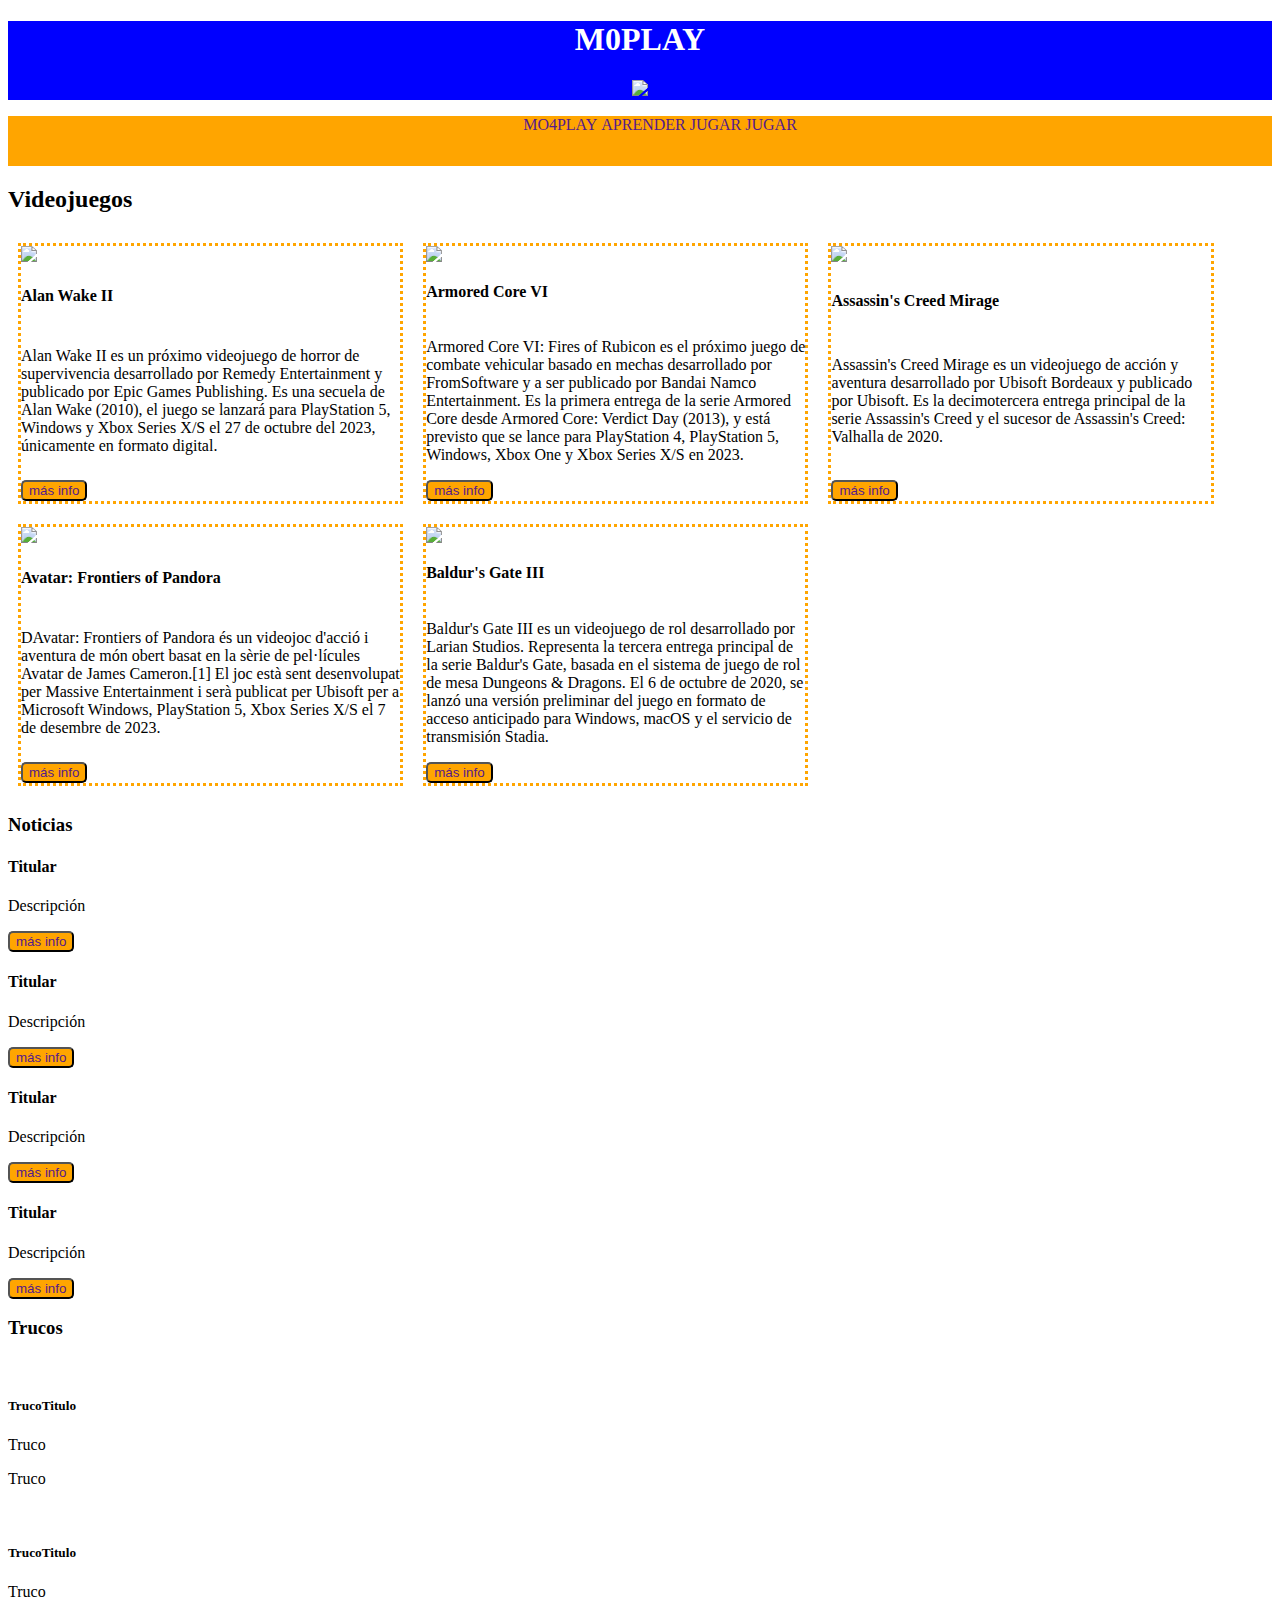
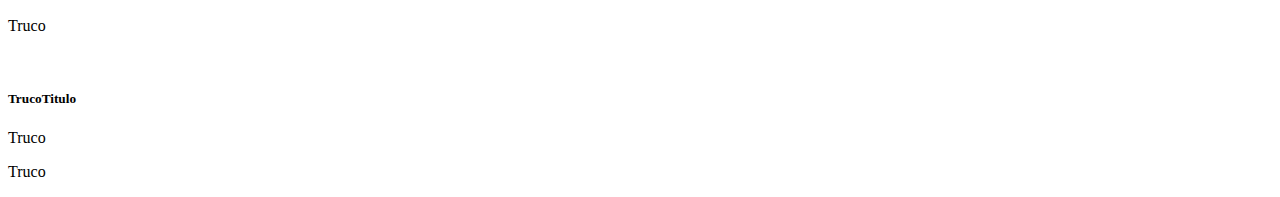
==== index.html @ b1f85876 "CSS second version added" ====
<!DOCTYPE html>
<html>
    <head>
        <link rel="stylesheet" href="estilos.css">
    </head>
    <body>
        <header>
            <h1>M0PLAY</h1>
            <img src="Imatges/M04PLAY logo.png">
        </header>
        <nav>
            <ul>
                <li><a href="">MO4PLAY</a></li>
                <li><a href="">APRENDER</a></li>
                <li><a href="">JUGAR</a></li>
                <li><a href="">JUGAR</a></li>
            </ul>
        </nav>
        
        <div>
            <h2>Videojuegos</h2>
            <div id="ContenedorVD">
                <div id="videojuego">
                    <img class="VD" src="Imatges/Alan Wake II.jpg" id="imgVD">
                    <h4 class="VD">Alan Wake II</h4>
                    <p class="VD">Alan Wake II es un próximo videojuego de horror de supervivencia desarrollado por Remedy Entertainment y publicado por Epic Games Publishing. Es una secuela de Alan Wake (2010), el juego se lanzará para PlayStation 5, Windows y Xbox Series X/S el 27 de octubre del 2023, únicamente en formato digital.</p>
                    <button><a href="">más info</a></button>
                </div>
                <div id="videojuego">
                    <img class="VD" src="Imatges/Armored Core VI.jpg" id="imgVD">
                    <h4 class="VD">Armored Core VI</h4>
                    <p class="VD">Armored Core VI: Fires of Rubicon es el próximo juego de combate vehicular basado en mechas desarrollado por FromSoftware y a ser publicado por Bandai Namco Entertainment. Es la primera entrega de la serie Armored Core desde Armored Core: Verdict Day (2013), y está previsto que se lance para PlayStation 4, PlayStation 5, Windows, Xbox One y Xbox Series X/S en 2023.</p>
                    <button><a href="">más info</a></button>
                </div>
                <div id="videojuego">
                    <img class="VD"src="Imatges/Assassin's Creed Mirage.png" id="imgVD">
                    <h4 class="VD">Assassin's Creed Mirage</h4>
                    <p class="VD">Assassin's Creed Mirage es un videojuego de acción y aventura desarrollado por Ubisoft Bordeaux y publicado por Ubisoft. Es la decimotercera entrega principal de la serie Assassin's Creed y el sucesor de Assassin's Creed: Valhalla de 2020.</p>
                    <button><a href="">más info</a></button>
                </div>
                <div id="videojuego">
                    <img class="VD" src="Imatges/Avatar: Frontiers of Pandora.png" id="imgVD">
                    <h4 class="VD">Avatar: Frontiers of Pandora</h4>
                    <p class="VD">DAvatar: Frontiers of Pandora és un videojoc d'acció i aventura de món obert basat en la sèrie de pel·lícules Avatar de James Cameron.[1] El joc està sent desenvolupat per Massive Entertainment i serà publicat per Ubisoft per a Microsoft Windows, PlayStation 5, Xbox Series X/S el 7 de desembre de 2023.</p>
                    <button><a href="">más info</a></button>
                </div>
                <div id="videojuego">
                    <img class="VD" src="Imatges/Baldur's Gate III.jpg" id="imgVD">
                    <h4 class="VD">Baldur's Gate III</h4>
                    <p class="VD">Baldur's Gate III es un videojuego de rol desarrollado por Larian Studios. Representa la tercera entrega principal de la serie Baldur's Gate, basada en el sistema de juego de rol de mesa Dungeons & Dragons. El 6 de octubre de 2020, se lanzó una versión preliminar del juego en formato de acceso anticipado para Windows, macOS y el servicio de transmisión Stadia.</p>
                    <button><a href="">más info</a></button>
                </div>
            </div>
        </div>
        
        <section>
            <h3>Noticias</h3>
            <div id="contenedorNT">
                <div>
                    <h4>Titular</h4>
                    <p>Descripción</p>
                    <button><a href="">más info</a></button>
                    <img src="">
                </div>
                <div>
                    <h4>Titular</h4>
                    <p>Descripción</p>
                    <button><a href="">más info</a></button>
                    <img src="">
                </div>
                <div>
                    <h4>Titular</h4>
                    <p>Descripción</p>
                    <button><a href="">más info</a></button>
                    <img src="">
                </div>
                <div>
                    <h4>Titular</h4>
                    <p>Descripción</p>
                    <button><a href="">más info</a></button>
                    <img src="">
                </div>
            </div>
        </section>
        <aside>
            <h3>Trucos</h3>
            <br>
            <h5>TrucoTitulo</h5>
            <p>Truco</p>
            <p>Truco</p>
            <br>
            <h5>TrucoTitulo</h5>
            <p>Truco</p>
            <p>Truco</p>
            <br>
            <h5>TrucoTitulo</h5>
            <p>Truco</p>
            <p>Truco</p>
        </aside>
    </body>
</html>
---- estilos.css ----
header{
    color: white;
    background-color: blue;
    width: 100%;
    text-align: center;
}
nav {
    text-align: center;
    color: black;
    background-color: orange;
    height: 50px;
}

nav li {
    list-style-type: none;
    display: inline;

}
#ContenedorVD {
    display: flex;
    flex-direction: row;
    width: 100%;
    flex-wrap: wrap;
}

#videojuego{
    width: 30%;
    border-color: orange;
    border-style: dotted;
    margin: 10px;
    display: flex;
    flex-wrap: wrap;
}
#imgVD{
    width: 100%;
}
button{
    background-color: orange;
    align-self: flex-end;
    border-radius: 5px;
}
a{
    text-decoration: none;
}
.VD{
    width: 100%;
}
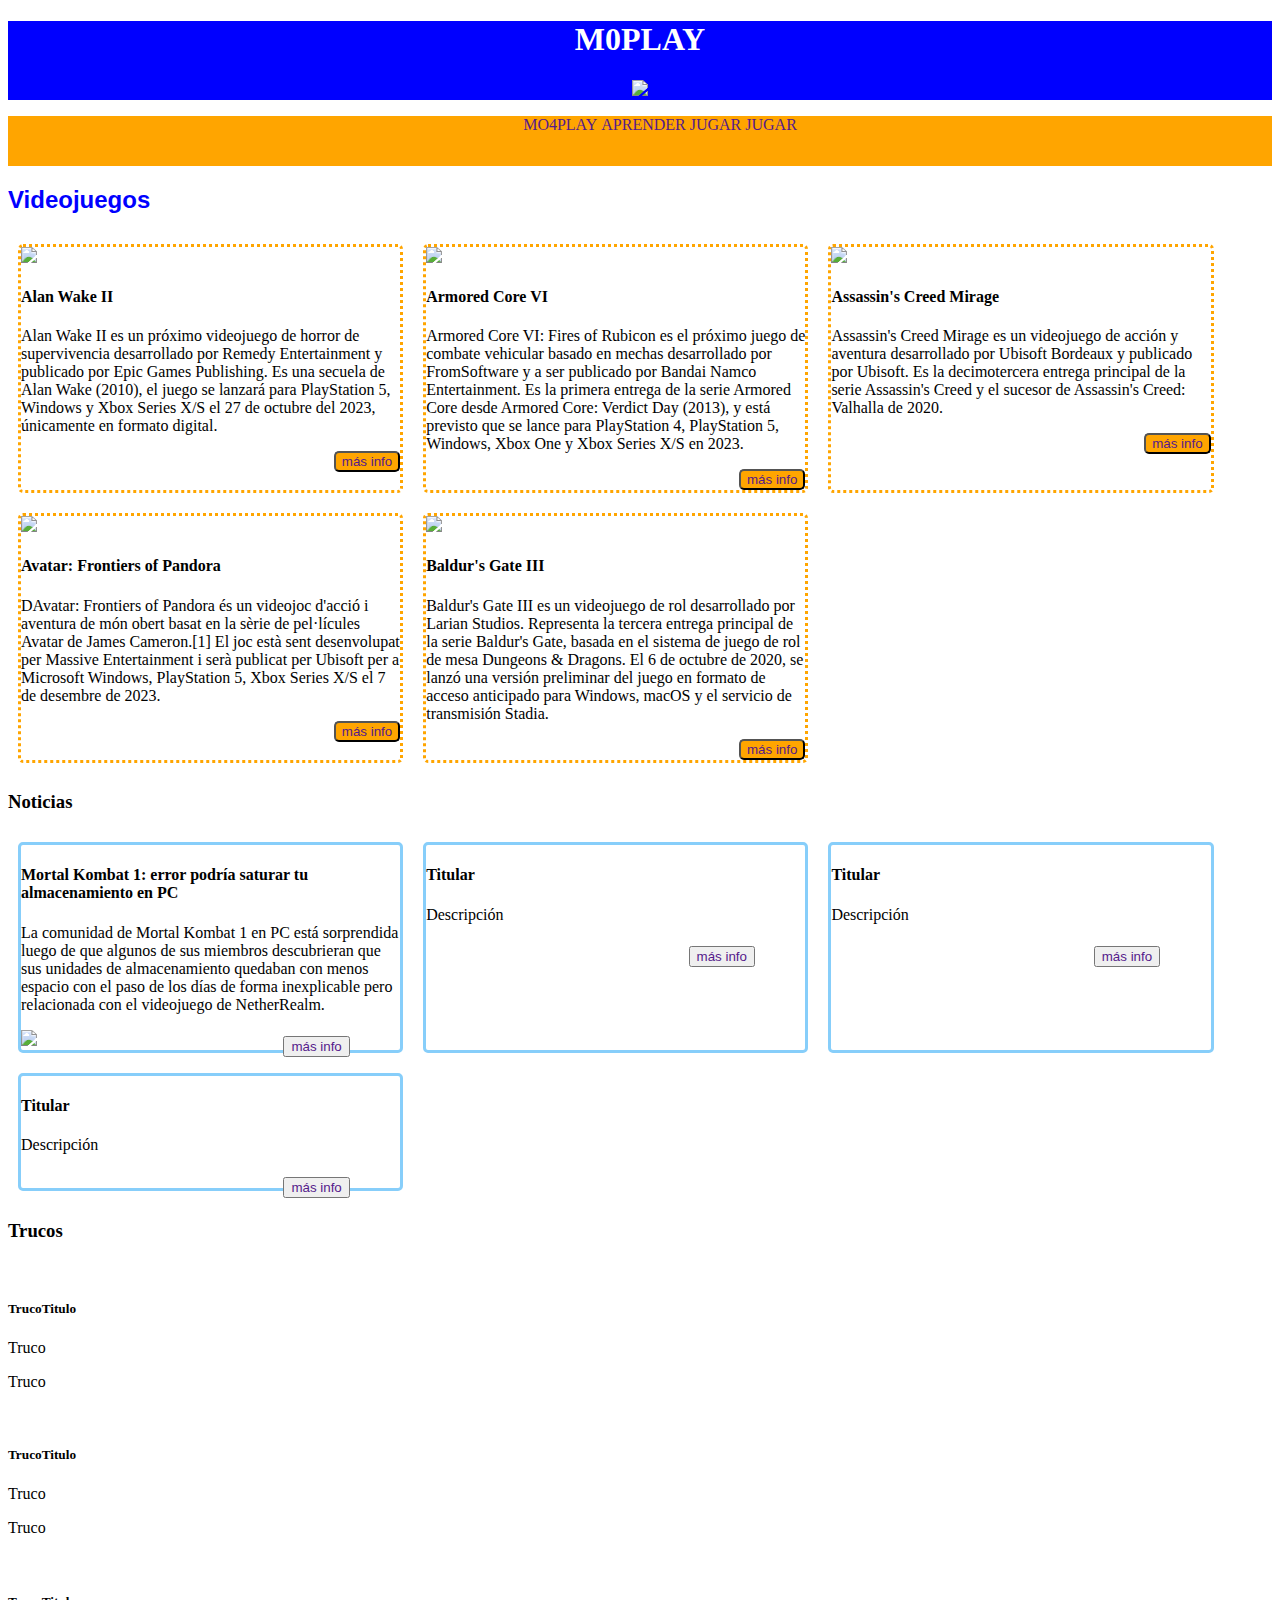
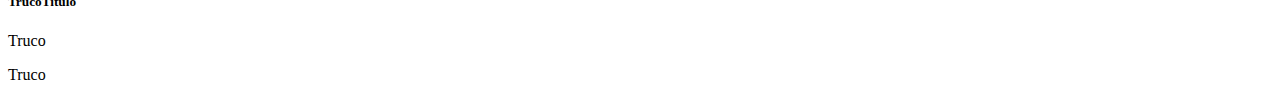
==== commit a5a5ae39: "titulars first version added" ====
--- a/index.html
+++ b/index.html
@@ -18,67 +18,70 @@
         </nav>
         
         <div>
-            <h2>Videojuegos</h2>
+            <h2 id="TituloVD">Videojuegos</h2>
             <div id="ContenedorVD">
-                <div id="videojuego">
+                <div class="videojuego">
                     <img class="VD" src="Imatges/Alan Wake II.jpg" id="imgVD">
                     <h4 class="VD">Alan Wake II</h4>
                     <p class="VD">Alan Wake II es un próximo videojuego de horror de supervivencia desarrollado por Remedy Entertainment y publicado por Epic Games Publishing. Es una secuela de Alan Wake (2010), el juego se lanzará para PlayStation 5, Windows y Xbox Series X/S el 27 de octubre del 2023, únicamente en formato digital.</p>
-                    <button><a href="">más info</a></button>
+                    <button id="BotonVD"><a href="">más info</a></button>
                 </div>
-                <div id="videojuego">
+                <div class="videojuego">
                     <img class="VD" src="Imatges/Armored Core VI.jpg" id="imgVD">
                     <h4 class="VD">Armored Core VI</h4>
                     <p class="VD">Armored Core VI: Fires of Rubicon es el próximo juego de combate vehicular basado en mechas desarrollado por FromSoftware y a ser publicado por Bandai Namco Entertainment. Es la primera entrega de la serie Armored Core desde Armored Core: Verdict Day (2013), y está previsto que se lance para PlayStation 4, PlayStation 5, Windows, Xbox One y Xbox Series X/S en 2023.</p>
-                    <button><a href="">más info</a></button>
+                    <button id="BotonVD"><a href="">más info</a></button>
                 </div>
-                <div id="videojuego">
+                <div class="videojuego">
                     <img class="VD"src="Imatges/Assassin's Creed Mirage.png" id="imgVD">
                     <h4 class="VD">Assassin's Creed Mirage</h4>
                     <p class="VD">Assassin's Creed Mirage es un videojuego de acción y aventura desarrollado por Ubisoft Bordeaux y publicado por Ubisoft. Es la decimotercera entrega principal de la serie Assassin's Creed y el sucesor de Assassin's Creed: Valhalla de 2020.</p>
-                    <button><a href="">más info</a></button>
+                    <button id="BotonVD"><a href="">más info</a></button>
                 </div>
-                <div id="videojuego">
-                    <img class="VD" src="Imatges/Avatar: Frontiers of Pandora.png" id="imgVD">
+                <div class="videojuego">
+                    <img class="VD" src="Imatges/Avatar_-Frontiers-of-Pandora.png" id="imgVD">
                     <h4 class="VD">Avatar: Frontiers of Pandora</h4>
                     <p class="VD">DAvatar: Frontiers of Pandora és un videojoc d'acció i aventura de món obert basat en la sèrie de pel·lícules Avatar de James Cameron.[1] El joc està sent desenvolupat per Massive Entertainment i serà publicat per Ubisoft per a Microsoft Windows, PlayStation 5, Xbox Series X/S el 7 de desembre de 2023.</p>
-                    <button><a href="">más info</a></button>
+                    <button id="BotonVD"><a href="">más info</a></button>
                 </div>
-                <div id="videojuego">
+                <div class="videojuego">
                     <img class="VD" src="Imatges/Baldur's Gate III.jpg" id="imgVD">
                     <h4 class="VD">Baldur's Gate III</h4>
                     <p class="VD">Baldur's Gate III es un videojuego de rol desarrollado por Larian Studios. Representa la tercera entrega principal de la serie Baldur's Gate, basada en el sistema de juego de rol de mesa Dungeons & Dragons. El 6 de octubre de 2020, se lanzó una versión preliminar del juego en formato de acceso anticipado para Windows, macOS y el servicio de transmisión Stadia.</p>
-                    <button><a href="">más info</a></button>
+                    <button id="BotonVD"><a href="">más info</a></button>
                 </div>
             </div>
         </div>
         
-        <section>
+        <section id="noticias">
             <h3>Noticias</h3>
             <div id="contenedorNT">
-                <div>
+                <div class="noticia">
+                    <h4>Mortal Kombat 1: error podría saturar tu almacenamiento en PC</h4>
+                    <p>La comunidad de Mortal Kombat 1 en PC está sorprendida luego de que algunos de sus miembros descubrieran que sus unidades de almacenamiento quedaban con menos espacio con el paso de los días de forma inexplicable pero relacionada con el videojuego de NetherRealm.</p>
+                    <button class="BotonNT"><a href="">más info</a></button>
+                    <div class="img_buttonNT">
+                        <img class="imgNT" src="Imatges/Noticia Mortal Kombat1.png" >
+                        
+                    </div>
+                </div>
+                <div class="noticia">
                     <h4>Titular</h4>
                     <p>Descripción</p>
-                    <button><a href="">más info</a></button>
-                    <img src="">
+                    <button class="BotonNT"><a href="">más info</a></button>
+                    <img src="" class="imgNT">
                 </div>
-                <div>
+                <div class="noticia">
                     <h4>Titular</h4>
                     <p>Descripción</p>
-                    <button><a href="">más info</a></button>
-                    <img src="">
+                    <button class="BotonNT"><a href="">más info</a></button>
+                    <img src="" class="imgNT">
                 </div>
-                <div>
+                <div class="noticia">
                     <h4>Titular</h4>
                     <p>Descripción</p>
-                    <button><a href="">más info</a></button>
-                    <img src="">
-                </div>
-                <div>
-                    <h4>Titular</h4>
-                    <p>Descripción</p>
-                    <button><a href="">más info</a></button>
-                    <img src="">
+                    <button class="BotonNT"><a href="">más info</a></button>
+                    <img src="" class="imgNT">
                 </div>
             </div>
         </section>
--- a/estilos.css
+++ b/estilos.css
@@ -11,6 +11,8 @@
     height: 50px;
 }
 
+@import url('https://fonts.googleapis.com/css2?family=Kanit:wght@100&family=Maven+Pro:wght@400;700&display=swap&#39;');
+@import url('https://fonts.googleapis.com/css2?family=Kanit:wght@100;400&family=Maven+Pro:wght@400;700&display=swap&#39;');
 nav li {
     list-style-type: none;
     display: inline;
@@ -22,26 +24,57 @@
     width: 100%;
     flex-wrap: wrap;
 }
+#TituloVD{
+    font-family: Arial, Helvetica, sans-serif;
+    color: blue;
+}
 
-#videojuego{
+.videojuego{
     width: 30%;
     border-color: orange;
     border-style: dotted;
+    border-radius: 5px;
     margin: 10px;
-    display: flex;
-    flex-wrap: wrap;
 }
 #imgVD{
     width: 100%;
 }
-button{
+#BotonVD{
     background-color: orange;
     align-self: flex-end;
     border-radius: 5px;
+    float: right;
+    margin-bottom: 0%;
 }
 a{
     text-decoration: none;
 }
 .VD{
     width: 100%;
-}+}
+
+#contenedorNT {
+    display: flex;
+    flex-wrap: wrap;
+    width: 100%;
+}
+
+.noticia{
+    width: 30%;
+    border-color: lightskyblue;
+    border-style: solid;
+    border-radius: 5px;
+    margin: 10px;
+}
+.img_buttonNT{
+}
+.imgNT{
+    width: 100%;
+    top: -10%;
+}
+.BotonNT{
+    position: absolute;
+    margin-top: 0.5%;
+    margin-left: 20.5%;
+}
+
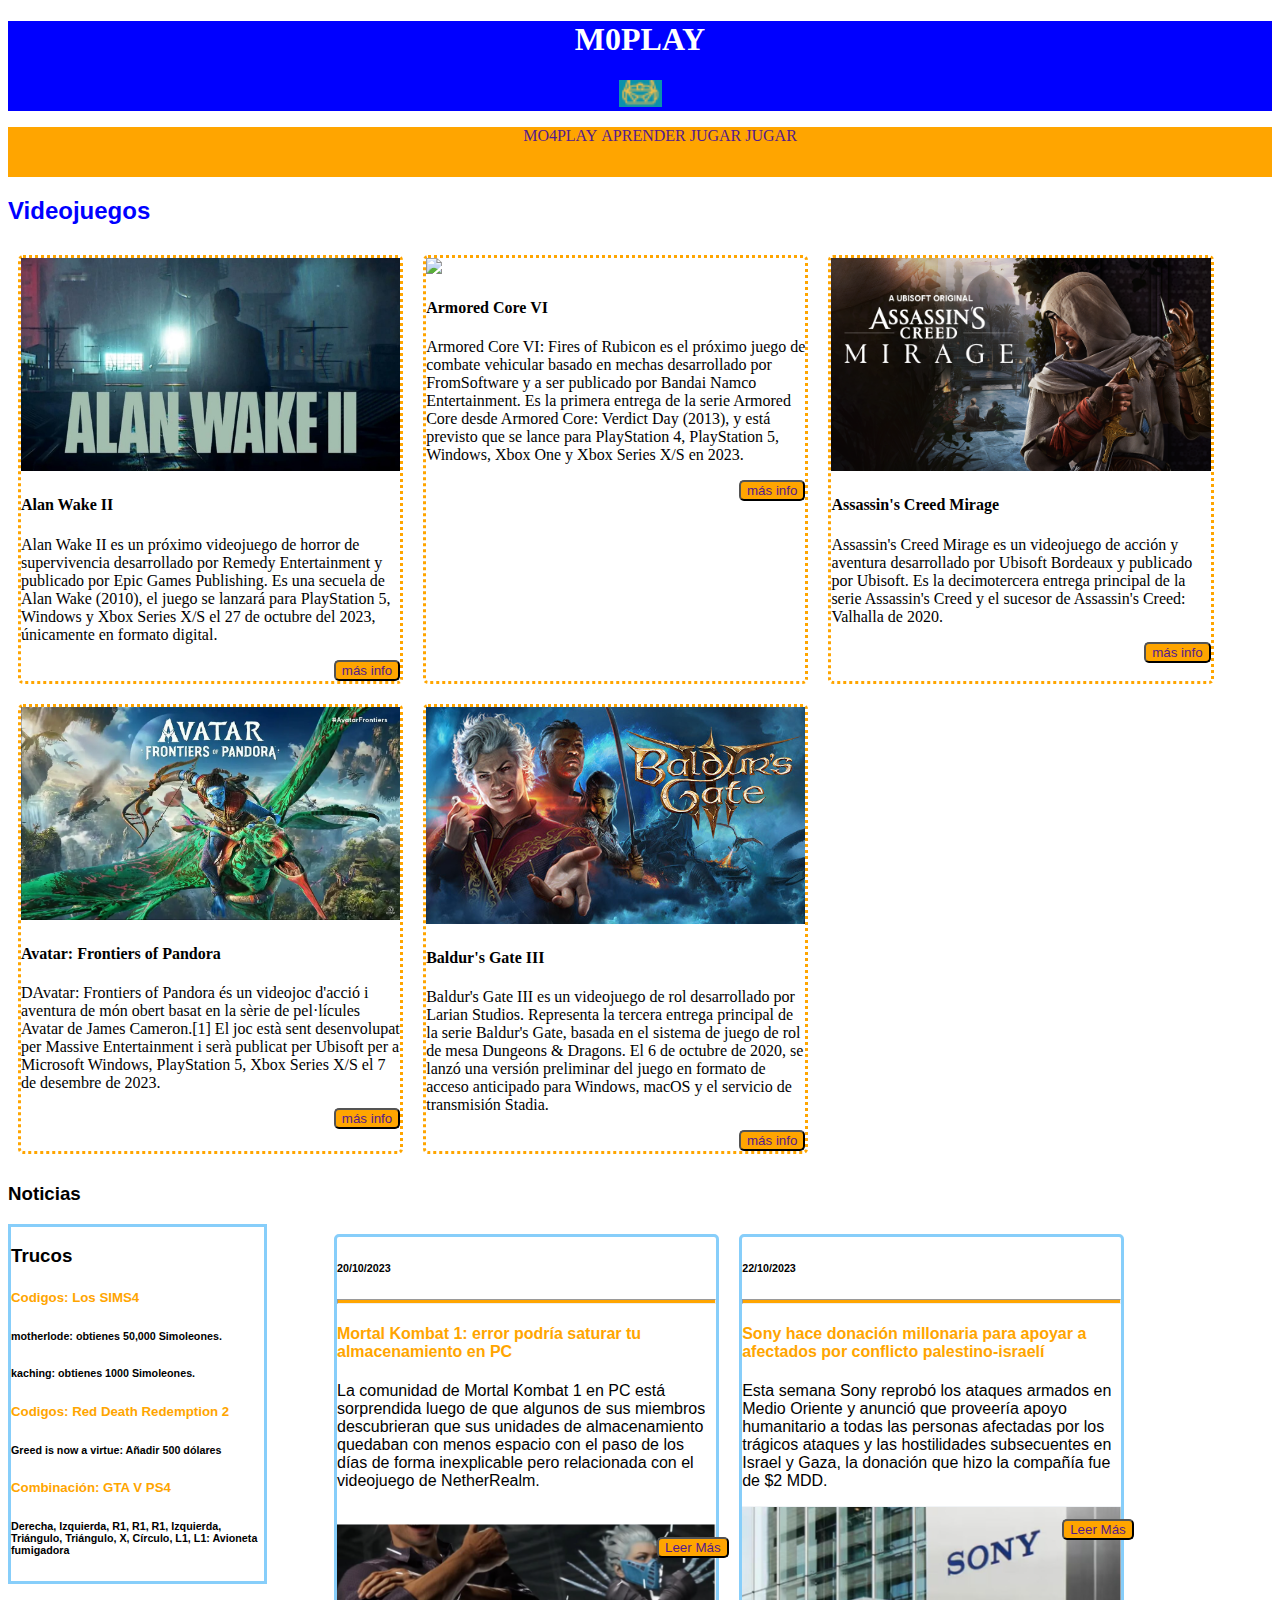
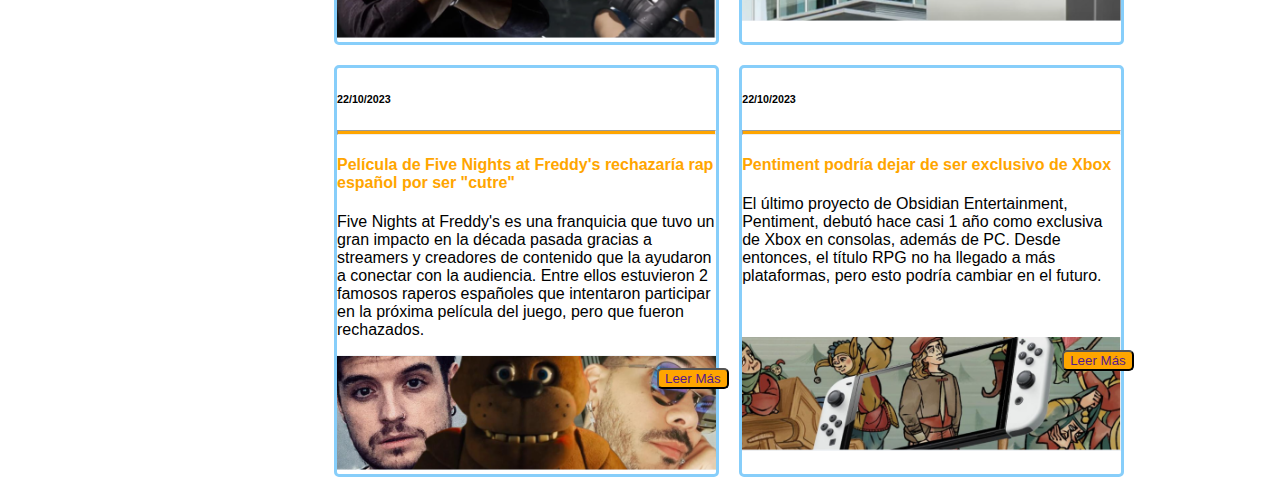
==== commit 28ca9d83: "Titulars and trick ended" ====
--- a/index.html
+++ b/index.html
@@ -57,48 +57,53 @@
             <h3>Noticias</h3>
             <div id="contenedorNT">
                 <div class="noticia">
-                    <h4>Mortal Kombat 1: error podría saturar tu almacenamiento en PC</h4>
+                    <h6>20/10/2023</h6>
+                    <hr>
+                    <h4 class="noticiatitulo">Mortal Kombat 1: error podría saturar tu almacenamiento en PC</h4>
                     <p>La comunidad de Mortal Kombat 1 en PC está sorprendida luego de que algunos de sus miembros descubrieran que sus unidades de almacenamiento quedaban con menos espacio con el paso de los días de forma inexplicable pero relacionada con el videojuego de NetherRealm.</p>
-                    <button class="BotonNT"><a href="">más info</a></button>
+                    <br>
+                    <button class="BotonNT"><a href="">Leer Más</a></button>
                     <div class="img_buttonNT">
-                        <img class="imgNT" src="Imatges/Noticia Mortal Kombat1.png" >
-                        
+                        <img class="imgNT" src="Imatges/Noticia Mortal Kombat1.png">
                     </div>
                 </div>
                 <div class="noticia">
-                    <h4>Titular</h4>
-                    <p>Descripción</p>
-                    <button class="BotonNT"><a href="">más info</a></button>
-                    <img src="" class="imgNT">
+                    <h6>22/10/2023</h6>
+                    <hr>
+                    <h4 class="noticiatitulo">Sony hace donación millonaria para apoyar a afectados por conflicto palestino-israelí</h4>
+                    <p>Esta semana Sony reprobó los ataques armados en Medio Oriente y anunció que proveería apoyo humanitario a todas las personas afectadas por los trágicos ataques y las hostilidades subsecuentes en Israel y Gaza, la donación que hizo la compañía fue de $2 MDD.</p>
+                    <button class="BotonNT"><a href="">Leer Más</a></button>
+                    <img src="Imatges/Noticia Sony.PNG" class="imgNT">
                 </div>
                 <div class="noticia">
-                    <h4>Titular</h4>
-                    <p>Descripción</p>
-                    <button class="BotonNT"><a href="">más info</a></button>
-                    <img src="" class="imgNT">
+                    <h6>22/10/2023</h6>
+                    <hr>
+                    <h4 class="noticiatitulo">Película de Five Nights at Freddy's rechazaría rap español por ser "cutre"</h4>
+                    <p>Five Nights at Freddy's es una franquicia que tuvo un gran impacto en la década pasada gracias a streamers y creadores de contenido que la ayudaron a conectar con la audiencia. Entre ellos estuvieron 2 famosos raperos españoles que intentaron participar en la próxima película del juego, pero que fueron rechazados.</p>
+                    <button class="BotonNT"><a href="">Leer Más</a></button>
+                    <img src="Imatges/Noticia FNAF.PNG" class="imgNT">
                 </div>
                 <div class="noticia">
-                    <h4>Titular</h4>
-                    <p>Descripción</p>
-                    <button class="BotonNT"><a href="">más info</a></button>
-                    <img src="" class="imgNT">
+                    <h6>22/10/2023</h6>
+                    <hr>
+                    <h4 class="noticiatitulo">Pentiment podría dejar de ser exclusivo de Xbox</h4>
+                    <p>El último proyecto de Obsidian Entertainment, Pentiment, debutó hace casi 1 año como exclusiva de Xbox en consolas, además de PC. Desde entonces, el título RPG no ha llegado a más plataformas, pero esto podría cambiar en el futuro.</p>
+                    <br>
+                    <br>
+                    <button class="BotonNT"><a href="">Leer Más</a></button>
+                    <img src="Imatges/Noticia Pentiment.PNG" class="imgNT">
                 </div>
             </div>
         </section>
         <aside>
             <h3>Trucos</h3>
-            <br>
-            <h5>TrucoTitulo</h5>
-            <p>Truco</p>
-            <p>Truco</p>
-            <br>
-            <h5>TrucoTitulo</h5>
-            <p>Truco</p>
-            <p>Truco</p>
-            <br>
-            <h5>TrucoTitulo</h5>
-            <p>Truco</p>
-            <p>Truco</p>
+            <h5 class="trucotitulo">Codigos: Los SIMS4</h5>
+            <h6>motherlode: obtienes 50,000 Simoleones.</h6>
+            <h6>kaching: obtienes 1000 Simoleones.</h6>
+            <h5 class="trucotitulo">Codigos: Red Death Redemption 2</h5>
+            <h6>Greed is now a virtue: Añadir 500 dólares</h6>
+            <h5 class="trucotitulo">Combinación: GTA V PS4</h5>
+            <h6>Derecha, Izquierda, R1, R1, R1, Izquierda, Triángulo, Triángulo, X, Círculo, L1, L1: Avioneta fumigadora</h6>
         </aside>
     </body>
 </html>--- a/estilos.css
+++ b/estilos.css
@@ -52,21 +52,25 @@
 .VD{
     width: 100%;
 }
-
+#noticias{
+    font-family: Arial, Helvetica, sans-serif;
+}
 #contenedorNT {
     display: flex;
+    flex-direction: row;
+    width: 75%;
     flex-wrap: wrap;
-    width: 100%;
+    float: right;
 }
-
 .noticia{
-    width: 30%;
+    width: 40%;
     border-color: lightskyblue;
     border-style: solid;
     border-radius: 5px;
     margin: 10px;
 }
-.img_buttonNT{
+.noticiatitulo{
+    color: orange;
 }
 .imgNT{
     width: 100%;
@@ -74,7 +78,23 @@
 }
 .BotonNT{
     position: absolute;
-    margin-top: 0.5%;
-    margin-left: 20.5%;
+    margin-top: 1%;
+    margin-left: 25%;
+    background-color: orange;
+    border-radius: 5px;
 }
-
+hr{
+    background-color: orange;
+    height: 3px;
+}
+aside{
+    float: left;
+    width: 20%;
+    border-color: lightskyblue;
+    border-style: solid;
+    font-family: Arial, Helvetica, sans-serif;
+}
+.trucotitulo{
+    font-family: Arial, Helvetica, sans-serif;
+    color: orange;
+}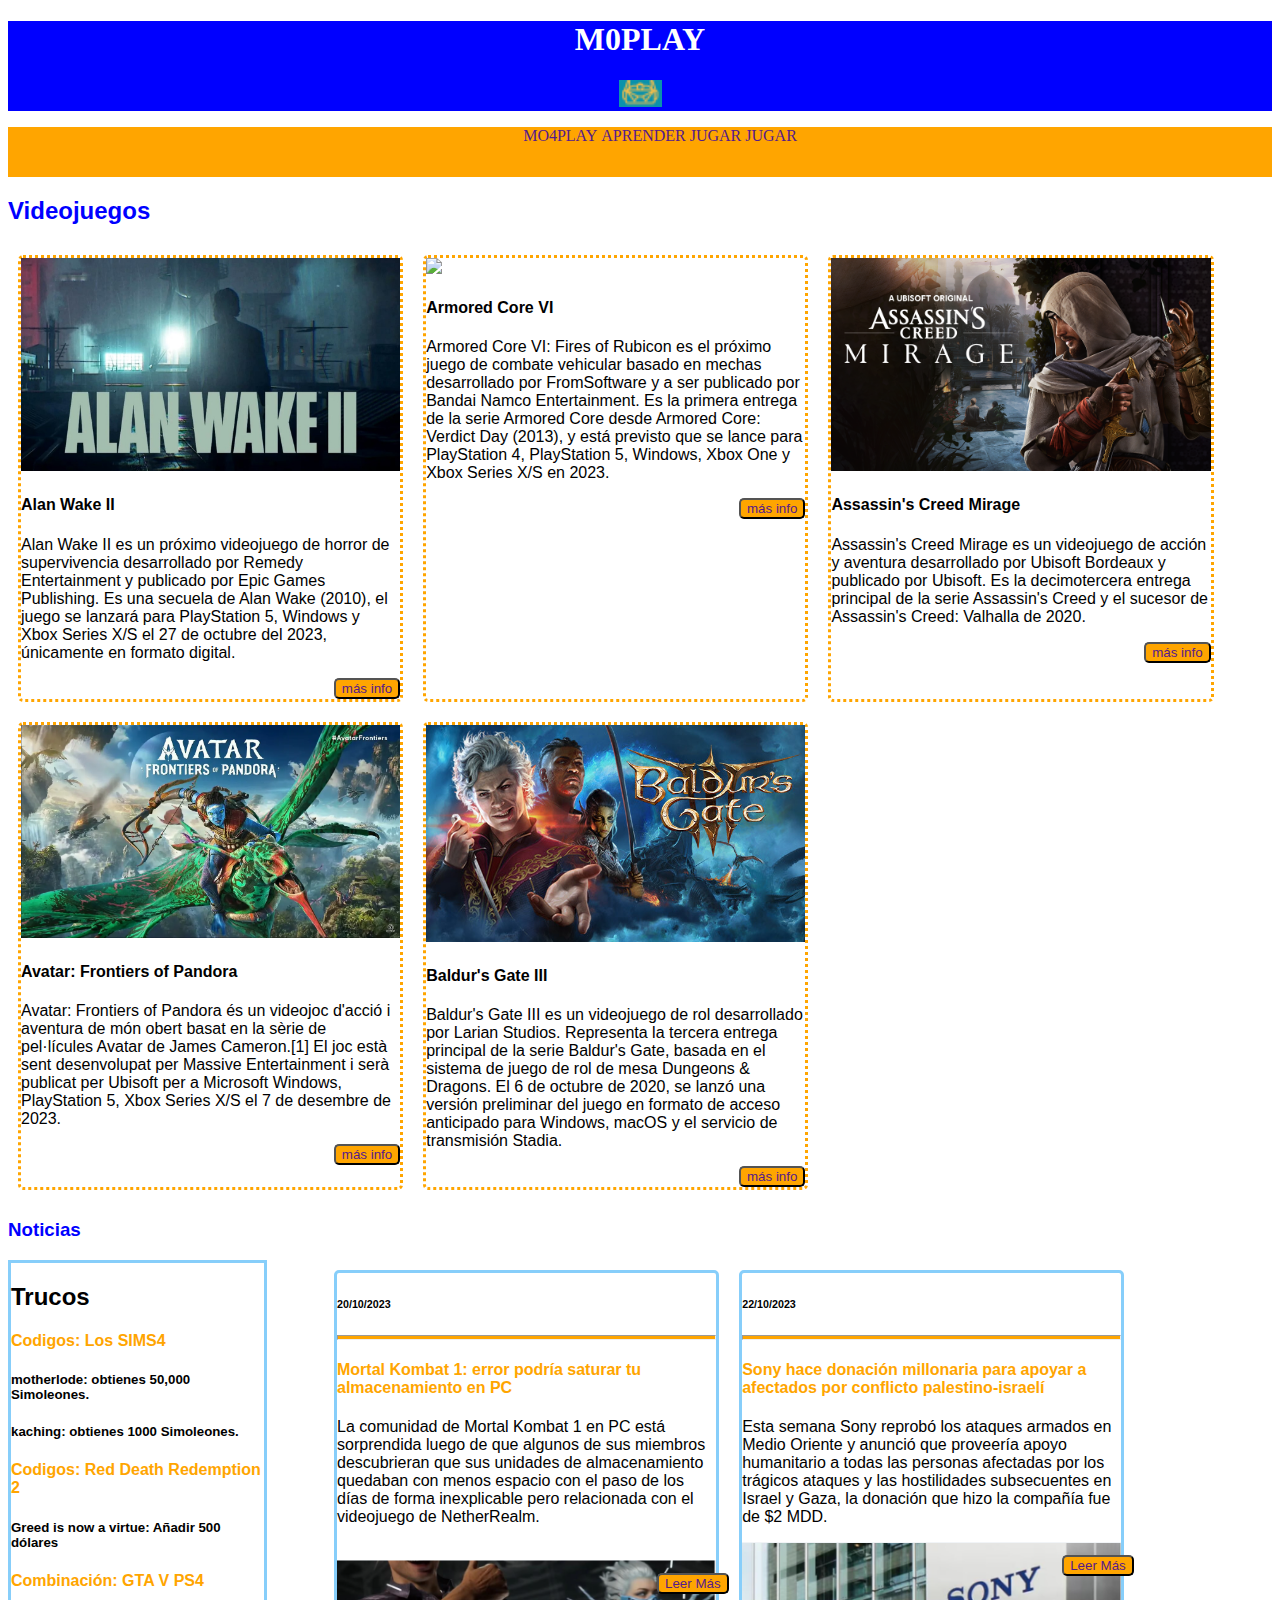
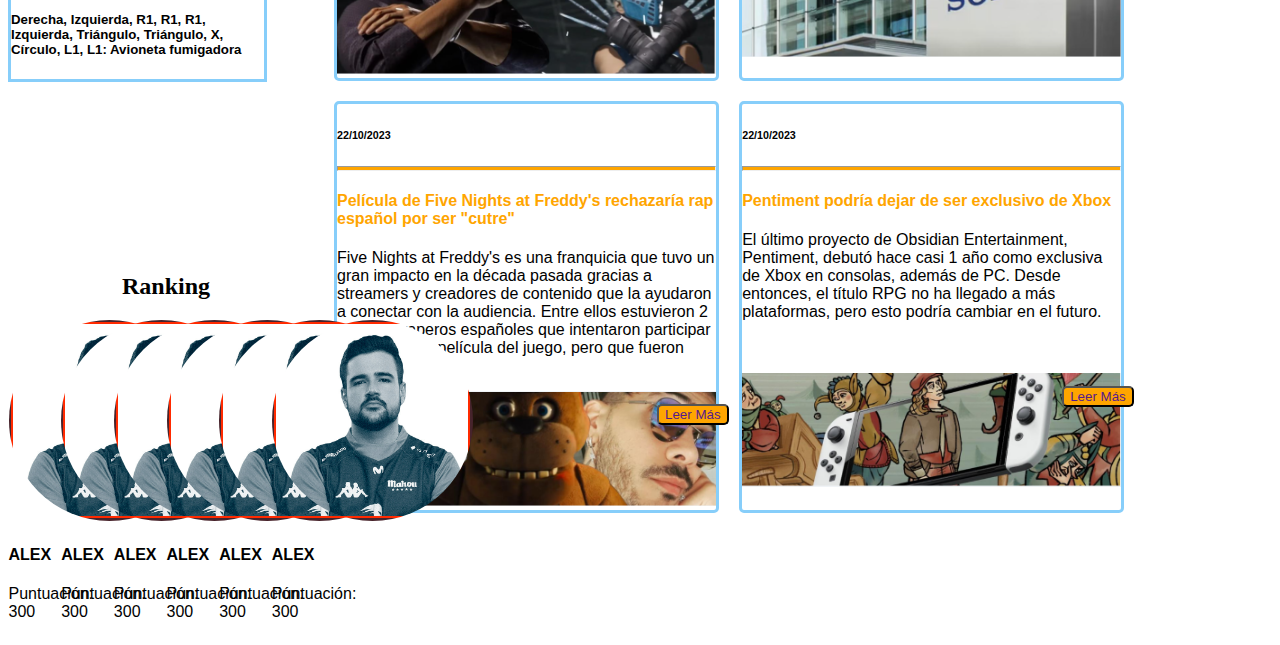
==== commit 4b6db12f: "Main page 95% completed" ====
--- a/index.html
+++ b/index.html
@@ -16,7 +16,6 @@
                 <li><a href="">JUGAR</a></li>
             </ul>
         </nav>
-        
         <div>
             <h2 id="TituloVD">Videojuegos</h2>
             <div id="ContenedorVD">
@@ -41,7 +40,7 @@
                 <div class="videojuego">
                     <img class="VD" src="Imatges/Avatar_-Frontiers-of-Pandora.png" id="imgVD">
                     <h4 class="VD">Avatar: Frontiers of Pandora</h4>
-                    <p class="VD">DAvatar: Frontiers of Pandora és un videojoc d'acció i aventura de món obert basat en la sèrie de pel·lícules Avatar de James Cameron.[1] El joc està sent desenvolupat per Massive Entertainment i serà publicat per Ubisoft per a Microsoft Windows, PlayStation 5, Xbox Series X/S el 7 de desembre de 2023.</p>
+                    <p class="VD">Avatar: Frontiers of Pandora és un videojoc d'acció i aventura de món obert basat en la sèrie de pel·lícules Avatar de James Cameron.[1] El joc està sent desenvolupat per Massive Entertainment i serà publicat per Ubisoft per a Microsoft Windows, PlayStation 5, Xbox Series X/S el 7 de desembre de 2023.</p>
                     <button id="BotonVD"><a href="">más info</a></button>
                 </div>
                 <div class="videojuego">
@@ -52,7 +51,6 @@
                 </div>
             </div>
         </div>
-        
         <section id="noticias">
             <h3>Noticias</h3>
             <div id="contenedorNT">
@@ -96,14 +94,47 @@
             </div>
         </section>
         <aside>
-            <h3>Trucos</h3>
-            <h5 class="trucotitulo">Codigos: Los SIMS4</h5>
-            <h6>motherlode: obtienes 50,000 Simoleones.</h6>
-            <h6>kaching: obtienes 1000 Simoleones.</h6>
-            <h5 class="trucotitulo">Codigos: Red Death Redemption 2</h5>
-            <h6>Greed is now a virtue: Añadir 500 dólares</h6>
-            <h5 class="trucotitulo">Combinación: GTA V PS4</h5>
-            <h6>Derecha, Izquierda, R1, R1, R1, Izquierda, Triángulo, Triángulo, X, Círculo, L1, L1: Avioneta fumigadora</h6>
+            <h2 id="c">Trucos</h2>
+            <h4 class="trucotitulo">Codigos: Los SIMS4</h4>
+            <h5>motherlode: obtienes 50,000 Simoleones.</h5>
+            <h5>kaching: obtienes 1000 Simoleones.</h5>
+            <h4 class="trucotitulo">Codigos: Red Death Redemption 2</h4>
+            <h5>Greed is now a virtue: Añadir 500 dólares</h5>
+            <h4 class="trucotitulo">Combinación: GTA V PS4</h4>
+            <h5>Derecha, Izquierda, R1, R1, R1, Izquierda, Triángulo, Triángulo, X, Círculo, L1, L1: Avioneta fumigadora</h5>
         </aside>
+        <h2 id="TituloRK">Ranking</h2>
+        <div id="contenedorRK">
+            <div class="jugador">
+                <img src="Imatges/ALEX.PNG" class="imgRK">
+                <h4 class="nombreJD">ALEX</h4>
+                <p>Puntuación: 300</p>
+            </div>
+            <div class="jugador">
+                <img src="Imatges/ALEX.PNG" class="imgRK">
+                <h4 class="nombreJD">ALEX</h4>
+                <p>Puntuación: 300</p>
+            </div>
+            <div class="jugador">
+                <img src="Imatges/ALEX.PNG" class="imgRK">
+                <h4 class="nombreJD">ALEX</h4>
+                <p>Puntuación: 300</p>
+            </div>
+            <div class="jugador">
+                <img src="Imatges/ALEX.PNG" class="imgRK">
+                <h4 class="nombreJD">ALEX</h4>
+                <p>Puntuación: 300</p>
+            </div>
+            <div class="jugador">
+                <img src="Imatges/ALEX.PNG" class="imgRK">
+                <h4 class="nombreJD">ALEX</h4>
+                <p>Puntuación: 300</p>
+            </div>
+            <div class="jugador">
+                <img src="Imatges/ALEX.PNG" class="imgRK">
+                <h4 class="nombreJD">ALEX</h4>
+                <p>Puntuación: 300</p>
+            </div>
+        </div>
     </body>
 </html>--- a/estilos.css
+++ b/estilos.css
@@ -23,6 +23,7 @@
     flex-direction: row;
     width: 100%;
     flex-wrap: wrap;
+    font-family:'Franklin Gothic Medium', 'Arial Narrow', Arial, sans-serif
 }
 #TituloVD{
     font-family: Arial, Helvetica, sans-serif;
@@ -53,7 +54,8 @@
     width: 100%;
 }
 #noticias{
-    font-family: Arial, Helvetica, sans-serif;
+    font-family: 'Franklin Gothic Medium', 'Arial Narrow', Arial, sans-serif;
+    color: blue;
 }
 #contenedorNT {
     display: flex;
@@ -68,6 +70,7 @@
     border-style: solid;
     border-radius: 5px;
     margin: 10px;
+    color:black
 }
 .noticiatitulo{
     color: orange;
@@ -92,9 +95,32 @@
     width: 20%;
     border-color: lightskyblue;
     border-style: solid;
-    font-family: Arial, Helvetica, sans-serif;
+    font-family:'Franklin Gothic Medium', 'Arial Narrow', Arial, sans-serif
+}
+#tituloTR{
+    color: blue;
 }
 .trucotitulo{
     font-family: Arial, Helvetica, sans-serif;
     color: orange;
+}
+#TituloRK{
+    margin-top: 50%;
+    text-align: center;
+}
+#contenedorRK{
+    display: inline;
+    font-family: 'Franklin Gothic Medium', 'Arial Narrow', Arial, sans-serif;
+    display: flex;
+    flex-direction: row;
+    justify-content: space-around;
+    text-align: center;
+}
+.jugador{
+    padding-right: 10%;
+    width: 20px;
+    text-align: center;
+}
+.imgRK{
+    border-radius: 50%;
 }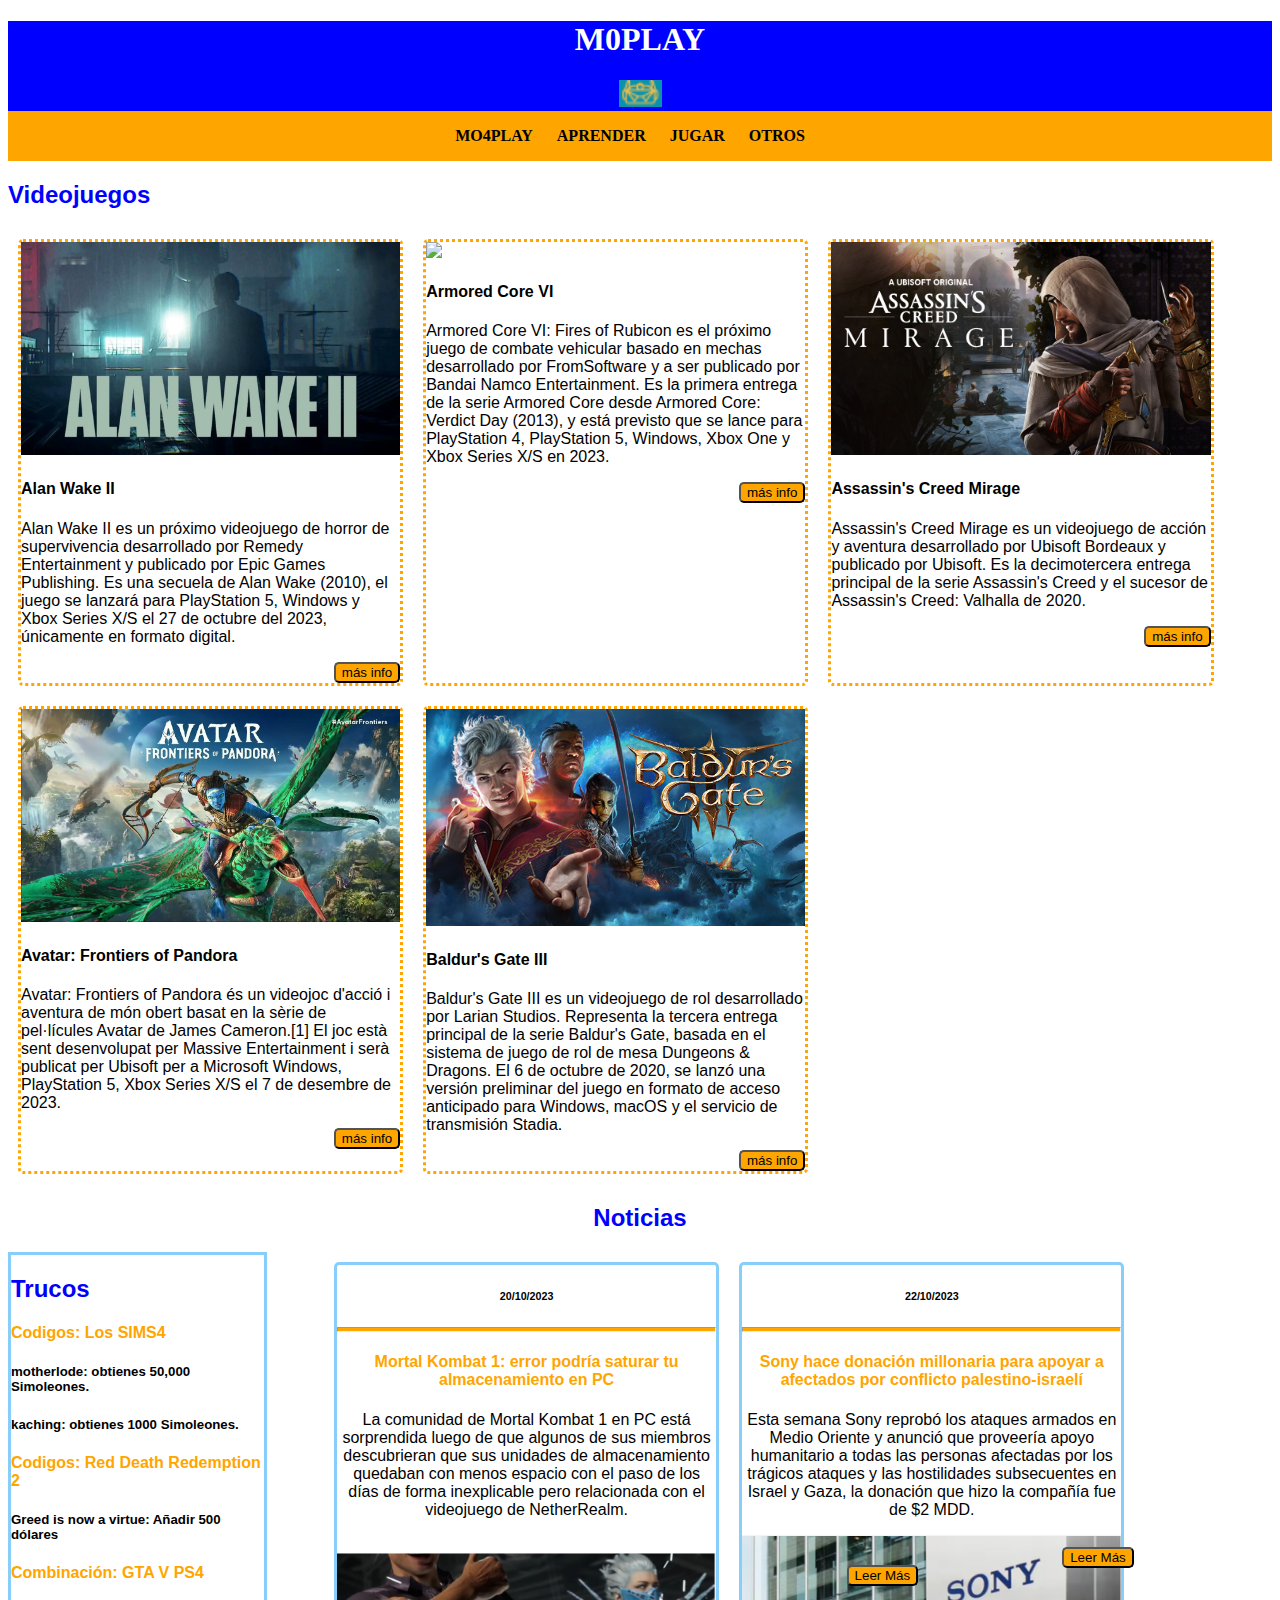
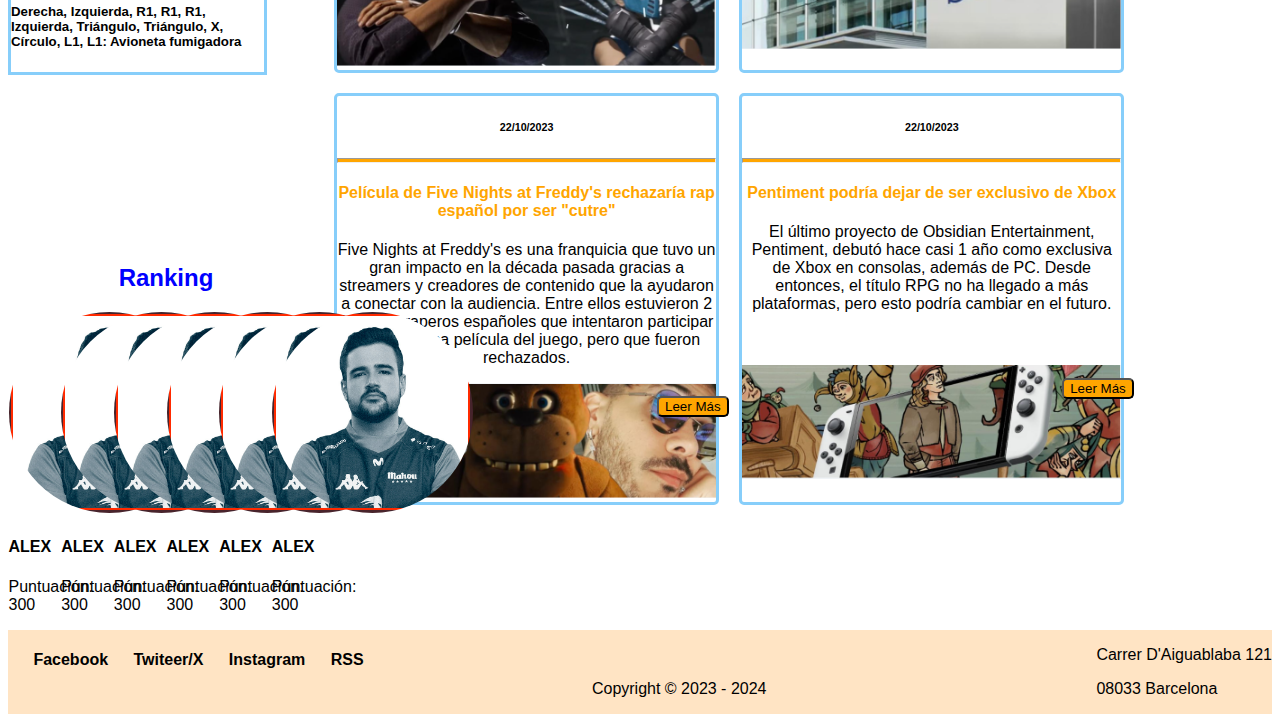
==== commit 0e650fa7: "Main page ended 100%" ====
--- a/index.html
+++ b/index.html
@@ -13,7 +13,7 @@
                 <li><a href="">MO4PLAY</a></li>
                 <li><a href="">APRENDER</a></li>
                 <li><a href="">JUGAR</a></li>
-                <li><a href="">JUGAR</a></li>
+                <li><a href="">OTROS</a></li>
             </ul>
         </nav>
         <div>
@@ -52,7 +52,7 @@
             </div>
         </div>
         <section id="noticias">
-            <h3>Noticias</h3>
+            <h2>Noticias</h2>
             <div id="contenedorNT">
                 <div class="noticia">
                     <h6>20/10/2023</h6>
@@ -94,7 +94,7 @@
             </div>
         </section>
         <aside>
-            <h2 id="c">Trucos</h2>
+            <h2 id="tituloTR">Trucos</h2>
             <h4 class="trucotitulo">Codigos: Los SIMS4</h4>
             <h5>motherlode: obtienes 50,000 Simoleones.</h5>
             <h5>kaching: obtienes 1000 Simoleones.</h5>
@@ -103,7 +103,7 @@
             <h4 class="trucotitulo">Combinación: GTA V PS4</h4>
             <h5>Derecha, Izquierda, R1, R1, R1, Izquierda, Triángulo, Triángulo, X, Círculo, L1, L1: Avioneta fumigadora</h5>
         </aside>
-        <h2 id="TituloRK">Ranking</h2>
+        <h2 id="tituloRK">Ranking</h2>
         <div id="contenedorRK">
             <div class="jugador">
                 <img src="Imatges/ALEX.PNG" class="imgRK">
@@ -136,5 +136,20 @@
                 <p>Puntuación: 300</p>
             </div>
         </div>
+        <footer>
+            <div id="sectorAFT">
+                <h4 class="textoFT"><a href="https://www.facebook.com/?locale=es_ES">Facebook</a></h4>
+                <h4 class="textoFT"><a href="https://twitter.com/?lang=es">Twiteer/X</a></h4>
+                <h4 class="textoFT"><a href="https://www.instagram.com">Instagram</a></h4>
+                <h4 class="textoFT"><a href="https://rss.com/es/">RSS</a></h4>
+            </div>
+            <div id="sectorBFT">
+                <p>Copyright © 2023 - 2024</p>
+            </div>
+            <div>
+                <p>Carrer D'Aiguablaba 121</p>
+                <p>08033 Barcelona</p>
+            </div>
+        </footer>
     </body>
 </html>--- a/estilos.css
+++ b/estilos.css
@@ -9,15 +9,30 @@
     color: black;
     background-color: orange;
     height: 50px;
+    line-height: 50px;
+}
+
+nav ul {
+    list-style: none;
+    padding: 0;
+    margin: 0;
+}
+
+nav li {
+    display: inline;
+    margin-right: 20px;
+}
+
+nav a {
+    text-decoration: none;
+    color: black;
+    font-weight: bold;
 }
 
 @import url('https://fonts.googleapis.com/css2?family=Kanit:wght@100&family=Maven+Pro:wght@400;700&display=swap&#39;');
 @import url('https://fonts.googleapis.com/css2?family=Kanit:wght@100;400&family=Maven+Pro:wght@400;700&display=swap&#39;');
-nav li {
-    list-style-type: none;
-    display: inline;
 
-}
+
 #ContenedorVD {
     display: flex;
     flex-direction: row;
@@ -49,13 +64,15 @@
 }
 a{
     text-decoration: none;
+    color: black;
 }
 .VD{
     width: 100%;
 }
 #noticias{
-    font-family: 'Franklin Gothic Medium', 'Arial Narrow', Arial, sans-serif;
+    font-family: Arial, Helvetica, sans-serif;
     color: blue;
+    text-align: center;
 }
 #contenedorNT {
     display: flex;
@@ -98,13 +115,16 @@
     font-family:'Franklin Gothic Medium', 'Arial Narrow', Arial, sans-serif
 }
 #tituloTR{
+    font-family: Arial, Helvetica, sans-serif;
     color: blue;
 }
 .trucotitulo{
     font-family: Arial, Helvetica, sans-serif;
     color: orange;
 }
-#TituloRK{
+#tituloRK{
+    font-family: Arial, Helvetica, sans-serif;
+    color: blue;
     margin-top: 50%;
     text-align: center;
 }
@@ -123,4 +143,19 @@
 }
 .imgRK{
     border-radius: 50%;
+}
+footer{
+    display: flex;
+    justify-content: space-between;
+        background-color: bisque;
+        font-family: 'Franklin Gothic Medium', 'Arial Narrow', Arial, sans-serif;
+}
+#sectorAFT{
+    display: flex;
+}
+.textoFT{
+    margin-left: 10%;
+}
+#sectorBFT{
+    align-self: flex-end;
 }